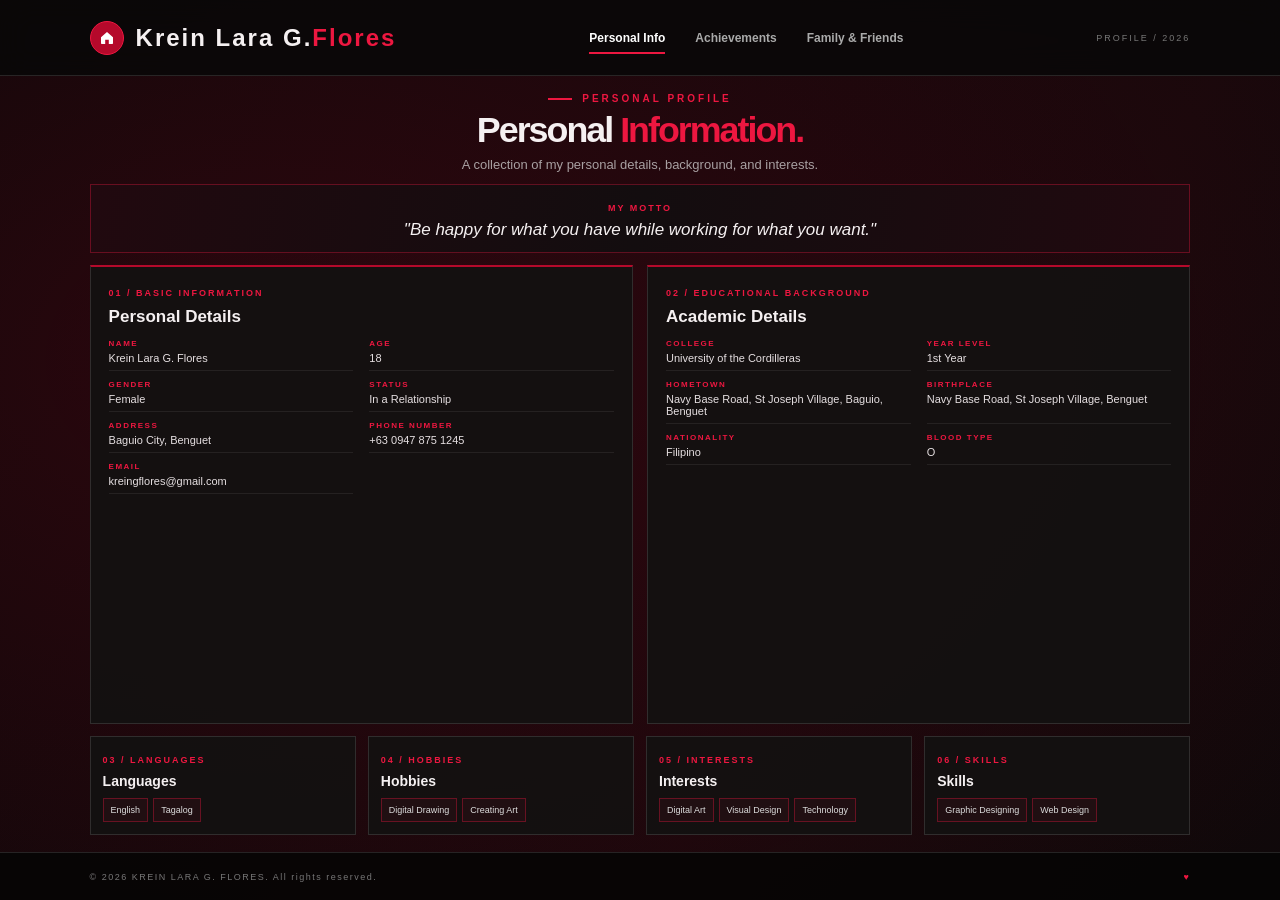
==== personal.html @ 71e2ba6a "Add files via upload" ====
<!DOCTYPE html>
<html lang="en">

<head>
    <meta charset="UTF-8">
    <meta name="viewport" content="width=device-width, initial-scale=1.0">

    <title>FLORES.IFF | Personal Information</title>

    <link rel="stylesheet" href="style.css">

    <style>
        /* =====================================
           HEADER: HOME ICON + NAME
        ===================================== */

        .brand-group {
            display: flex;
            align-items: center;
            gap: 12px;
            flex-shrink: 0;
        }

        .home-icon {
            width: 34px;
            height: 34px;
            min-width: 34px;
            display: flex;
            align-items: center;
            justify-content: center;
            background: #b5092b;
            border: 1px solid #ed1740;
            border-radius: 50%;
            text-decoration: none;
            transition: 0.3s ease;
        }

        .home-icon svg {
            width: 16px;
            height: 16px;
            fill: #ffffff;
        }

        .home-icon:hover {
            background: #ed1740;
            transform: translateY(-3px);
            box-shadow: 0 5px 15px rgba(237, 23, 64, 0.35);
        }

        @media (max-width: 700px) {
            .brand-group {
                gap: 9px;
            }

            .home-icon {
                width: 31px;
                height: 31px;
                min-width: 31px;
            }
        }
    </style>
</head>

<body>

    <!-- BACKGROUND -->

    <div class="background-glow"></div>


    <!-- =====================================
         NAVIGATION
    ===================================== -->

    <header class="navbar">

        <div class="brand-group">

            <!-- CIRCULAR HOME BUTTON -->

            <a
                href="index.html"
                class="home-icon"
                aria-label="Home"
                title="Home"
            >
                <svg viewBox="0 0 24 24" aria-hidden="true">
                    <path d="M3 10.8L12 3l9 7.8v9.1a1.1 1.1 0 0 1-1.1 1.1h-5.2v-6.2H9.3V21H4.1A1.1 1.1 0 0 1 3 19.9z"/>
                </svg>
            </a>


            <!-- NAME -->

            <a href="index.html" class="logo">
                Krein Lara G.<span>Flores</span>
            </a>

        </div>


        <!-- NAVIGATION LINKS -->

        <nav>
            <a href="personal.html" class="active">Personal Info</a>
            <a href="achievements.html">Achievements</a>
            <a href="family.html">Family & Friends</a>
        </nav>


        <span class="nav-mark">
            PROFILE / 2026
        </span>

    </header>


    <!-- =====================================
         PERSONAL INFORMATION PAGE
    ===================================== -->

    <main class="page-content personal-layout">


        <!-- PAGE HEADING -->

        <section class="page-heading">

            <p class="eyebrow">
                <span></span> PERSONAL PROFILE
            </p>

            <h1>
                Personal <span>Information.</span>
            </h1>

            <p class="heading-note">
                A collection of my personal details, background, and interests.
            </p>

        </section>


        <!-- =====================================
             MOTTO
        ===================================== -->

        <section class="motto-panel">

            <span class="section-kicker">MY MOTTO</span>

            <h2>
                "Be happy for what you have while working for what you want."
            </h2>

        </section>


        <!-- =====================================
             PERSONAL DETAILS
        ===================================== -->

        <section class="personal-information-grid">


            <!-- BASIC INFORMATION -->

            <article class="personal-info-panel">

                <span class="section-kicker">
                    01 / BASIC INFORMATION
                </span>

                <h2>Personal Details</h2>

                <div class="information-list">

                    <div class="information-item">
                        <span>NAME</span>
                        <strong>Krein Lara G. Flores</strong>
                    </div>

                    <div class="information-item">
                        <span>AGE</span>
                        <strong>18</strong>
                    </div>

                    <div class="information-item">
                        <span>GENDER</span>
                        <strong>Female</strong>
                    </div>

                    <div class="information-item">
                        <span>STATUS</span>
                        <strong>In a Relationship</strong>
                    </div>

                    <div class="information-item">
                        <span>ADDRESS</span>
                        <strong>Baguio City, Benguet</strong>
                    </div>

                    <div class="information-item">
                        <span>PHONE NUMBER</span>
                        <strong>+63 0947 875 1245</strong>
                    </div>

                    <div class="information-item">
                        <span>EMAIL</span>
                        <strong>kreingflores@gmail.com</strong>
                    </div>

                </div>

            </article>


            <!-- EDUCATIONAL BACKGROUND -->

            <article class="personal-info-panel">

                <span class="section-kicker">
                    02 / EDUCATIONAL BACKGROUND
                </span>

                <h2>Academic Details</h2>

                <div class="information-list">

                    <div class="information-item">
                        <span>COLLEGE</span>
                        <strong>University of the Cordilleras</strong>
                    </div>

                    <div class="information-item">
                        <span>YEAR LEVEL</span>
                        <strong>1st Year</strong>
                    </div>

                    <div class="information-item">
                        <span>HOMETOWN</span>
                        <strong>Navy Base Road, St Joseph Village, Baguio, Benguet</strong>
                    </div>

                    <div class="information-item">
                        <span>BIRTHPLACE</span>
                        <strong>Navy Base Road, St Joseph Village, Benguet</strong>
                    </div>

                    <div class="information-item">
                        <span>NATIONALITY</span>
                        <strong>Filipino</strong>
                    </div>

                    <div class="information-item">
                        <span>BLOOD TYPE</span>
                        <strong>O</strong>
                    </div>

                </div>

            </article>

        </section>


        <!-- =====================================
             INTERESTS AND SKILLS
        ===================================== -->

        <section class="personal-extra-grid">


            <!-- LANGUAGES -->

            <article class="personal-extra-panel">

                <span class="section-kicker">
                    03 / LANGUAGES
                </span>

                <h2>Languages</h2>

                <div class="tag-list">
                    <span>English</span>
                    <span>Tagalog</span>
                </div>

            </article>


            <!-- HOBBIES -->

            <article class="personal-extra-panel">

                <span class="section-kicker">
                    04 / HOBBIES
                </span>

                <h2>Hobbies</h2>

                <div class="tag-list">
                    <span>Digital Drawing</span>
                    <span>Creating Art</span>
                </div>

            </article>


            <!-- INTERESTS -->

            <article class="personal-extra-panel">

                <span class="section-kicker">
                    05 / INTERESTS
                </span>

                <h2>Interests</h2>

                <div class="tag-list">
                    <span>Digital Art</span>
                    <span>Visual Design</span>
                    <span>Technology</span>
                </div>

            </article>


            <!-- SKILLS -->

            <article class="personal-extra-panel">

                <span class="section-kicker">
                    06 / SKILLS
                </span>

                <h2>Skills</h2>

                <div class="tag-list">
                    <span>Graphic Designing</span>
                    <span>Web Design</span>
                   
                </div>

            </article>

        </section>

    </main>


    <!-- =====================================
         FOOTER
    ===================================== -->

    <footer class="footer">

        <span>
            © 2026 KREIN LARA G. FLORES. All rights reserved.
        </span>

        <span>
            <b>♥</b>
        </span>

    </footer>


    <!-- JAVASCRIPT -->

    <script src="script.js"></script>

</body>
</html>
---- style.css ----
/* =====================================
   FLORES.IFF — COMPLETE STYLE
===================================== */

:root {
    --black: #080808;
    --panel: #141112;
    --panel-light: #201719;
    --red: #b5092b;
    --bright: #ed1740;
    --muted: #a8a0a2;
    --white: #f5f0f1;
    --line: rgba(255,255,255,.12);
}

* {
    margin: 0;
    padding: 0;
    box-sizing: border-box;
}

html {
    scroll-behavior: smooth;
}

body {
    width: 100%;
    height: 100vh;
    height: 100dvh;
    overflow: hidden;
    background: var(--black);
    color: var(--white);
    font-family: Arial, Helvetica, sans-serif;
    position: relative;
}

/* BACKGROUND */

.background-glow {
    position: fixed;
    inset: 0;
    z-index: -2;
    pointer-events: none;
    background:
        radial-gradient(ellipse at 12% 20%, rgba(145,0,30,.24), transparent 38%),
        radial-gradient(ellipse at 90% 85%, rgba(100,0,15,.24), transparent 42%),
        linear-gradient(125deg, #080808, #16080b, #090909, #20070d);
    background-size: 200% 200%;
    animation: backgroundMove 15s ease-in-out infinite alternate;
}

@keyframes backgroundMove {
    from { background-position: 0% 40%; }
    to { background-position: 100% 60%; }
}

/* NAVIGATION */

.navbar {
    height: 76px;
    width: 100%;
    padding: 0 7%;
    display: flex;
    align-items: center;
    justify-content: space-between;
    border-bottom: 1px solid var(--line);
    background: rgba(8,8,8,.82);
    backdrop-filter: blur(15px);
    position: relative;
    z-index: 10;
}

.logo {
    color: var(--white);
    font-size: 24px;
    font-weight: 900;
    letter-spacing: 2px;
    text-decoration: none;
}

.logo span {
    color: var(--bright);
}

.navbar nav {
    display: flex;
    align-items: center;
    gap: 30px;
}

.navbar nav a {
    text-decoration: none;
    color: #aaa;
    font-size: 12px;
    font-weight: 700;
    transition: .3s;
    position: relative;
}

.navbar nav a::after {
    content: "";
    position: absolute;
    height: 2px;
    width: 0;
    left: 0;
    bottom: -9px;
    background: var(--bright);
    transition: .3s;
}

.navbar nav a:hover,
.navbar nav a.active {
    color: white;
}

.navbar nav a:hover::after,
.navbar nav a.active::after {
    width: 100%;
}

.nav-mark {
    font-size: 9px;
    color: #777;
    letter-spacing: 2px;
}

/* SHARED PAGE LAYOUT */

.page-content {
    height: calc(100dvh - 124px);
    width: 100%;
    padding: 28px 7%;
    position: relative;
    animation: pageEnter .7s ease both;
}

@keyframes pageEnter {
    from {
        opacity: 0;
        transform: translateX(28px);
    }
    to {
        opacity: 1;
        transform: translateX(0);
    }
}

.page-exit .page-content {
    animation: pageExit .35s ease forwards;
}

@keyframes pageExit {
    to {
        opacity: 0;
        transform: translateX(-28px);
    }
}

.eyebrow {
    color: var(--bright);
    font-size: 10px;
    letter-spacing: 3px;
    font-weight: 800;
    display: flex;
    align-items: center;
    gap: 10px;
}

.eyebrow span {
    width: 24px;
    height: 2px;
    background: var(--bright);
    display: inline-block;
}

.page-heading {
    text-align: center;
    margin-bottom: 25px;
}

.page-heading .eyebrow {
    justify-content: center;
}

.page-heading h1 {
    font-size: clamp(34px, 3.4vw, 55px);
    font-weight: 900;
    margin: 12px 0;
    letter-spacing: -2px;
}

.page-heading h1 span {
    color: var(--bright);
}

.heading-note {
    font-size: 13px;
    color: var(--muted);
}

/* HOME PAGE */

.home-layout {
    display: grid;
    grid-template-columns: 1.05fr .95fr;
    align-items: center;
    gap: 40px;
    padding-top: 20px;
    padding-bottom: 20px;
}

.home-copy {
    max-width: 650px;
    position: relative;
    z-index: 2;
}

.home-copy h1 {
    font-size: clamp(48px, 5.2vw, 84px);
    line-height: 1.02;
    letter-spacing: -4px;
    margin: 25px 0 18px;
    font-weight: 900;
}

.home-copy h1 span {
    color: var(--bright);
}

.home-copy h2 {
    font-size: clamp(16px, 1.5vw, 22px);
    color: #d8d0d2;
    font-weight: 500;
    margin-bottom: 22px;
}

.red-dot {
    color: var(--bright);
}

.home-description {
    max-width: 530px;
    color: var(--muted);
    font-size: 14px;
    line-height: 1.9;
}

.home-actions {
    display: flex;
    align-items: center;
    gap: 28px;
    margin-top: 32px;
}

.button {
    padding: 15px 20px;
    font-size: 10px;
    letter-spacing: 1px;
    font-weight: 800;
    text-decoration: none;
    transition: .3s;
}

.button-red {
    color: white;
    background: var(--red);
    border: 1px solid var(--red);
}

.button-red span {
    margin-left: 15px;
}

.button-red:hover {
    background: var(--bright);
    transform: translateY(-4px);
    box-shadow: 0 10px 25px rgba(237,23,64,.2);
}

.text-link {
    color: #ddd;
    text-decoration: none;
    font-size: 10px;
    font-weight: 800;
    letter-spacing: 1px;
    transition: .3s;
}

.text-link span {
    color: var(--bright);
    margin-left: 8px;
}

.text-link:hover {
    color: var(--bright);
}

.home-bottom-note {
    display: flex;
    gap: 25px;
    margin-top: 65px;
    color: #777;
    font-size: 9px;
    letter-spacing: 2px;
}

.home-bottom-note span:first-child {
    color: var(--bright);
}

.home-visual {
    height: 100%;
    min-height: 0;
    position: relative;
    display: flex;
    justify-content: center;
    align-items: center;
}

.portrait-wrap {
    width: min(80%, 450px);
    aspect-ratio: 2 / 3;
    max-height: 100vh; 
    min-height: 350px;
    position: relative;
    z-index: 2;
    animation: portraitFloat 5s ease-in-out infinite;
}

.portrait-wrap img {
    width: 100%;
    height: 100%;
    object-fit: contain; 
    display: block;
}


.portrait-backdrop {
    position: absolute;
    inset: 18px -18px -18px 18px;
    border: 1px solid var(--bright);
    background: rgba(181,9,43,.12);
}

.home-portrait {
    width: 100%;
    height: 100%;
    object-fit: cover;
    display: block;
    position: relative;
    border: 1px solid rgba(255,255,255,.15);
}

.portrait-index {
    position: absolute;
    bottom: 13px;
    left: 13px;
    background: rgba(0,0,0,.75);
    padding: 8px 12px;
    font-size: 9px;
    letter-spacing: 2px;
}

.portrait-label {
    position: absolute;
    color: #999;
    font-size: 9px;
    letter-spacing: 3px;
    z-index: 3;
}

.label-top {
    top: 10%;
    left: 5%;
}

.label-bottom {
    bottom: 8%;
    right: 0;
}

.orbit {
    position: absolute;
    border: 1px solid rgba(237,23,64,.15);
    border-radius: 50%;
    pointer-events: none;
}

.orbit-one {
    width: 440px;
    height: 440px;
}

.orbit-two {
    width: 520px;
    height: 520px;
}

.side-decoration {
    position: absolute;
    right: 2%;
    top: 40%;
    writing-mode: vertical-rl;
    color: rgba(255,255,255,.2);
    font-size: 8px;
    letter-spacing: 4px;
}

@keyframes portraitFloat {
    0%,100% { transform: translateY(0); }
    50% { transform: translateY(-10px); }
}

/* PERSONAL INFORMATION */

.personal-layout {
    display: flex;
    flex-direction: column;
    justify-content: center;
}

.profile-dashboard {
    display: grid;
    grid-template-columns: .75fr 1.5fr;
    gap: 20px;
    width: 100%;
    max-width: 1250px;
    margin: 0 auto;
    min-height: 0;
    flex: 1;
}

.profile-panel {
    background: linear-gradient(150deg, #211114, #111);
    border: 1px solid var(--line);
    border-bottom: 3px solid var(--red);
    padding: 22px;
    display: flex;
    flex-direction: column;
    justify-content: center;
}

.profile-photo {
    width: 100%;
    height: 230px;
    overflow: hidden;
    margin-bottom: 18px;
    border: 1px solid rgba(237,23,64,.55);
}

.profile-photo img {
    width: 100%;
    height: 100%;
    object-fit: cover;
}

.profile-tag,
.panel-number,
.section-kicker {
    font-size: 9px;
    letter-spacing: 2px;
    color: var(--bright);
    font-weight: 800;
}

.profile-panel h2 {
    font-size: 28px;
    margin: 10px 0 5px;
}

.profile-course {
    color: var(--muted);
    font-size: 12px;
}

.profile-divider {
    height: 1px;
    width: 100%;
    background: var(--line);
    margin: 20px 0;
}

.profile-quote {
    color: #c7bfc1;
    font-size: 13px;
    line-height: 1.7;
    font-style: italic;
}

.profile-information {
    display: grid;
    grid-template-columns: 1fr 1fr;
    grid-template-rows: 1fr 1fr;
    gap: 14px;
}

.detail-panel {
    padding: 20px;
    background: rgba(20,17,18,.9);
    border: 1px solid var(--line);
    transition: .3s;
}

.detail-panel:hover {
    border-color: rgba(237,23,64,.6);
    background: #211316;
    transform: translateY(-3px);
}

.detail-panel h2 {
    font-size: 19px;
    margin: 12px 0;
}

.detail-panel p {
    color: var(--muted);
    font-size: 12px;
    line-height: 1.8;
}

.about-panel {
    grid-column: span 2;
}

.tag-list {
    display: flex;
    flex-wrap: wrap;
    gap: 8px;
}

.tag-list span {
    border: 1px solid rgba(237,23,64,.35);
    color: #ddd;
    padding: 8px 10px;
    font-size: 10px;
    background: rgba(181,9,43,.08);
}

.page-counter {
    position: absolute;
    right: 7%;
    bottom: 12px;
    color: var(--bright);
    font-size: 12px;
    letter-spacing: 2px;
}

.page-counter span {
    color: #777;
}

/* EDUCATION AND ACHIEVEMENTS */

.education-layout {
    display: flex;
    flex-direction: column;
    justify-content: center;
}

.education-main {
    display: grid;
    grid-template-columns: 1.15fr .85fr;
    gap: 35px;
    max-width: 1300px;
    width: 100%;
    margin: 5px auto 0;
    flex: 1;
    min-height: 0;
    align-items: center;
}

.timeline-area,
.recognition-area {
    min-width: 0;
}

.timeline-heading h2,
.recognition-area > h2 {
    font-size: 25px;
    margin: 12px 0 25px;
}

.timeline {
    border-left: 1px solid rgba(237,23,64,.6);
    margin-left: 8px;
    padding-left: 27px;
}

.timeline-entry {
    position: relative;
    padding-bottom: 35px;
}

.timeline-entry:last-child {
    padding-bottom: 0;
}

.timeline-marker {
    position: absolute;
    width: 13px;
    height: 13px;
    border-radius: 50%;
    background: var(--bright);
    left: -34px;
    top: 4px;
    box-shadow: 0 0 15px rgba(237,23,64,.5);
}

.timeline-content {
    background: rgba(20,17,18,.88);
    border: 1px solid var(--line);
    padding: 22px;
    transition: .3s;
}

.timeline-content:hover {
    border-color: var(--bright);
    transform: translateX(5px);
}

.timeline-date {
    color: var(--bright);
    font-size: 9px;
    font-weight: 800;
    letter-spacing: 2px;
}

.timeline-content h3 {
    font-size: 20px;
    margin: 10px 0 5px;
}

.timeline-level {
    color: #eee !important;
    font-size: 9px !important;
    letter-spacing: 2px;
    font-weight: 800;
    margin-bottom: 10px;
}

.timeline-content p {
    color: var(--muted);
    font-size: 12px;
    line-height: 1.7;
}

.recognition-area {
    background: linear-gradient(145deg, rgba(50,9,18,.55), rgba(15,15,15,.9));
    border: 1px solid var(--line);
    padding: 25px;
}

.recognition-area > h2 {
    margin-bottom: 18px;
}

.award-display {
    background: rgba(0,0,0,.25);
    border: 1px solid var(--line);
    padding: 12px;
}

.award-photo {
    height: 210px;
    position: relative;
    overflow: hidden;
}

.award-photo img {
    width: 100%;
    height: 100%;
    object-fit: cover;
    transition: .4s;
}

.award-display:hover .award-photo img {
    transform: scale(1.04);
}

.photo-corner {
    position: absolute;
    bottom: 10px;
    left: 10px;
    background: rgba(0,0,0,.8);
    padding: 7px 10px;
    font-size: 9px;
    letter-spacing: 1px;
}

.award-info {
    padding: 17px 5px 7px;
}

.award-type {
    color: var(--bright);
    font-size: 9px;
    letter-spacing: 2px;
    font-weight: 800;
}

.award-info h3 {
    font-size: 24px;
    margin: 8px 0;
}

.award-info p {
    color: var(--muted);
    font-size: 12px;
    line-height: 1.7;
}

/* FAMILY GALLERY */

.family-layout {
    display: flex;
    flex-direction: column;
    justify-content: center;
}

.family-intro {
    display: flex;
    justify-content: space-between;
    align-items: end;
    gap: 30px;
    margin-bottom: 28px;
}

.family-intro h1 {
    font-size: clamp(38px, 4vw, 60px);
    line-height: 1.02;
    letter-spacing: -2px;
    margin-top: 13px;
}

.family-intro h1 span {
    color: var(--bright);
}

.family-intro-note {
    color: var(--muted);
    font-size: 12px;
    line-height: 1.8;
    max-width: 330px;
    padding-bottom: 5px;
}

.family-gallery {
    display: grid;
    grid-template-columns: repeat(4, minmax(0,1fr));
    gap: 17px;
}

.gallery-card {
    min-width: 0;
    background: rgba(20,17,18,.9);
    border: 1px solid var(--line);
    padding: 10px;
    transition: .3s;
}

.gallery-card:hover {
    border-color: var(--bright);
    transform: translateY(-6px);
    background: #211316;
}

.gallery-image {
    height: clamp(160px, 23vh, 220px);
    position: relative;
    overflow: hidden;
    background: #1b1718;
}

.gallery-image img {
    display: block;
    width: 100%;
    height: 100%;
    object-fit: cover;
    transition: transform .5s;
}

.gallery-card:hover .gallery-image img {
    transform: scale(1.06);
}

.gallery-number {
    position: absolute;
    top: 10px;
    left: 10px;
    background: rgba(0,0,0,.8);
    color: white;
    font-size: 10px;
    padding: 7px 9px;
    letter-spacing: 1px;
}

.gallery-caption {
    display: flex;
    justify-content: space-between;
    align-items: center;
    padding: 16px 5px 8px;
}

.gallery-category {
    color: var(--bright);
    font-size: 8px;
    font-weight: 800;
    letter-spacing: 2px;
}

.gallery-caption h2 {
    font-size: 19px;
    margin-top: 5px;
}

.gallery-arrow {
    font-size: 18px;
    color: var(--bright);
    transition: .3s;
}

.gallery-card:hover .gallery-arrow {
    transform: translate(3px,-3px);
}

.gallery-description {
    color: var(--muted);
    font-size: 11px;
    line-height: 1.6;
    padding: 0 5px 10px;
}

.family-bottom-note {
    display: flex;
    justify-content: space-between;
    margin-top: 23px;
    color: #777;
    font-size: 9px;
    letter-spacing: 2px;
}

.family-bottom-note span:last-child {
    color: var(--bright);
}

/* FOOTER */

.footer {
    height: 48px;
    width: 100%;
    display: flex;
    justify-content: space-between;
    align-items: center;
    padding: 0 7%;
    border-top: 1px solid var(--line);
    background: rgba(5,5,5,.85);
    color: #777;
    font-size: 9px;
    letter-spacing: 1.5px;
}

.footer b {
    color: var(--bright);
    margin-left: 6px;
}

/* INTRO SCREEN */

.intro-screen {
    position: fixed;
    inset: 0;
    z-index: 1000;
    display: flex;
    justify-content: center;
    align-items: center;
    background:
        radial-gradient(circle at center, rgba(150,0,30,.35), transparent 45%),
        linear-gradient(135deg, #080808, #26060e, #080808);
    transition: opacity .8s, visibility .8s;
}

.intro-screen.hide {
    opacity: 0;
    visibility: hidden;
    pointer-events: none;
}

.intro-content {
    text-align: center;
    animation: introAppear .9s ease both;
}

.intro-bunny {
    width: 100px;
    height: 100px;
    object-fit: contain;
    animation: bunnyFloat 2s ease-in-out infinite;
}

.intro-brand {
    color: var(--bright);
    font-size: 12px;
    font-weight: 900;
    letter-spacing: 5px;
    margin-top: 15px;
}

.intro-content h1 {
    font-size: clamp(20px, 3vw, 34px);
    letter-spacing: 5px;
    margin-top: 12px;
}

.intro-line {
    display: block;
    width: 55px;
    height: 2px;
    background: var(--bright);
    margin: 23px auto 0;
    animation: lineExpand 1s ease-in-out infinite alternate;
}

@keyframes introAppear {
    from { opacity: 0; transform: scale(.8); }
    to { opacity: 1; transform: scale(1); }
}

@keyframes bunnyFloat {
    0%,100% { transform: translateY(0); }
    50% { transform: translateY(-10px); }
}

@keyframes lineExpand {
    from { width: 35px; }
    to { width: 100px; }
}

/* SMALL DESKTOP HEIGHTS */

@media (min-width: 761px) and (max-height: 780px) {
    .navbar {
        height: 65px;
    }

    .footer {
        height: 42px;
    }

    .page-content {
        height: calc(100dvh - 107px);
        padding-top: 15px;
        padding-bottom: 15px;
    }

    .home-copy h1 {
        font-size: clamp(42px, 4.5vw, 65px);
    }

    .portrait-wrap {
        height: 65%;
        min-height: 270px;
    }

    .profile-photo {
        height: 180px;
    }

    .detail-panel {
        padding: 14px;
    }

    .timeline-entry {
        padding-bottom: 17px;
    }

    .timeline-content {
        padding: 15px;
    }

    .award-photo {
        height: 160px;
    }

    .gallery-image {
        height: 19vh;
    }
}

/* TABLET */

@media (max-width: 1050px) and (min-width: 761px) {
    .navbar {
        padding: 0 4%;
    }

    .nav-mark {
        display: none;
    }

    .navbar nav {
        gap: 17px;
    }

    .page-content {
        padding-left: 4%;
        padding-right: 4%;
    }

    .home-layout {
        gap: 15px;
    }

    .home-copy h1 {
        font-size: 55px;
    }

    .orbit-two {
        width: 400px;
        height: 400px;
    }

    .profile-dashboard {
        grid-template-columns: .8fr 1.2fr;
    }

    .family-gallery {
        gap: 10px;
    }

    .gallery-image {
        height: 170px;
    }
}

/* MOBILE AND SMALL SCREENS */

@media (max-width: 760px) {
    body {
        height: auto;
        min-height: 100dvh;
        overflow-x: hidden;
        overflow-y: auto;
    }

    .navbar {
        height: auto;
        min-height: 75px;
        padding: 17px 5%;
        flex-wrap: wrap;
        gap: 17px;
    }

    .navbar nav {
        width: 100%;
        flex-wrap: wrap;
        justify-content: center;
        gap: 15px;
    }

    .navbar nav a {
        font-size: 10px;
    }

    .nav-mark {
        display: none;
    }

    .page-content {
        height: auto;
        min-height: calc(100dvh - 123px);
        padding: 35px 6%;
    }

    .home-layout {
        display: flex;
        flex-direction: column;
        text-align: center;
        gap: 45px;
    }

    .home-copy .eyebrow {
        justify-content: center;
    }

    .home-copy h1 {
        font-size: 48px;
    }

    .home-copy h2 {
        font-size: 17px;
    }

    .home-description {
        font-size: 13px;
    }

    .home-actions {
        justify-content: center;
        flex-wrap: wrap;
    }

    .home-bottom-note,
    .side-decoration,
    .orbit,
    .portrait-label {
        display: none;
    }

    .home-visual {
        width: 100%;
        min-height: 390px;
    }

    .portrait-wrap {
        width: min(75%, 330px);
        height: 370px;
    }

    .personal-layout,
    .education-layout,
    .family-layout {
        display: flex;
        flex-direction: column;
    }

    .profile-dashboard {
        grid-template-columns: 1fr;
    }

    .profile-panel {
        max-width: 420px;
        width: 100%;
        margin: 0 auto;
    }

    .profile-photo {
        height: 280px;
    }

    .profile-information {
        grid-template-columns: 1fr;
        grid-template-rows: auto;
    }

    .about-panel {
        grid-column: auto;
    }

    .education-main {
        grid-template-columns: 1fr;
        gap: 25px;
    }

    .family-intro {
        flex-direction: column;
        align-items: flex-start;
    }

    .family-intro-note {
        max-width: 500px;
    }

    .family-gallery {
        grid-template-columns: repeat(2, minmax(0,1fr));
    }

    .gallery-image {
        height: 190px;
    }

    .page-counter {
        display: none;
    }

    .footer {
        padding: 0 5%;
        gap: 12px;
        font-size: 8px;
    }
}

/* VERY SMALL SCREENS */

@media (max-width: 480px) {
    .logo {
        font-size: 21px;
    }

    .navbar nav {
        gap: 11px;
    }

    .navbar nav a {
        font-size: 9px;
    }

    .home-copy h1 {
        font-size: 39px;
        letter-spacing: -2px;
    }

    .home-actions {
        flex-direction: column;
    }

    .family-gallery {
        grid-template-columns: 1fr;
    }

    .gallery-image {
        height: 230px;
    }

    .page-heading h1 {
        font-size: 34px;
    }

    .family-intro h1 {
        font-size: 42px;
    }

    .footer {
        flex-direction: column;
        justify-content: center;
        height: 60px;
    }
}

/* ACCESSIBILITY */

@media (prefers-reduced-motion: reduce) {
    *,
    *::before,
    *::after {
        animation-duration: .01ms !important;
        animation-iteration-count: 1 !important;
        transition-duration: .01ms !important;
    }
}


/* =====================================
   UPDATED PERSONAL INFORMATION
===================================== */

.personal-layout {
    display: grid;
    grid-template-rows: auto auto 1fr auto;
    gap: 12px;
    padding-top: 17px;
    padding-bottom: 17px;
    overflow: hidden;
}

.personal-layout .page-heading {
    margin-bottom: 0;
}

.personal-layout .page-heading h1 {
    font-size: clamp(30px, 2.8vw, 43px);
    margin: 6px 0;
}

.motto-panel {
    text-align: center;
    padding: 12px 20px;
    background: linear-gradient(100deg, #21090f, #130d0f, #21090f);
    border: 1px solid rgba(237,23,64,.35);
}

.motto-panel h2 {
    font-size: 17px;
    font-weight: 500;
    font-style: italic;
    margin-top: 5px;
}

.personal-information-grid {
    display: grid;
    grid-template-columns: 1fr 1fr;
    gap: 14px;
    min-height: 0;
}

.personal-info-panel {
    min-width: 0;
    background: rgba(20,17,18,.94);
    border: 1px solid var(--line);
    border-top: 2px solid var(--red);
    padding: 15px 18px;
}

.personal-info-panel h2 {
    font-size: 17px;
    margin: 7px 0 12px;
}

.information-list {
    display: grid;
    grid-template-columns: 1fr 1fr;
    column-gap: 16px;
    row-gap: 9px;
}

.information-item {
    display: flex;
    flex-direction: column;
    gap: 4px;
    min-width: 0;
    border-bottom: 1px solid rgba(255,255,255,.07);
    padding-bottom: 6px;
}

.information-item span {
    color: var(--bright);
    font-size: 8px;
    letter-spacing: 1.5px;
    font-weight: 800;
}

.information-item strong {
    color: #e6dfe1;
    font-size: 11px;
    font-weight: 500;
    overflow-wrap: anywhere;
}

.personal-extra-grid {
    display: grid;
    grid-template-columns: repeat(4, 1fr);
    gap: 12px;
}

.personal-extra-panel {
    background: rgba(20,17,18,.94);
    border: 1px solid var(--line);
    padding: 12px;
    min-width: 0;
}

.personal-extra-panel h2 {
    font-size: 14px;
    margin: 6px 0 9px;
}

.personal-extra-panel .tag-list {
    gap: 5px;
}

.personal-extra-panel .tag-list span {
    font-size: 9px;
    padding: 6px 7px;
}

.personal-layout .page-counter {
    display: none;
}

/* =====================================
   UPDATED EDUCATION & ACHIEVEMENTS
===================================== */

.achievement-page {
    display: flex;
    flex-direction: column;
    justify-content: flex-start;
    gap: 12px;
    padding-top: 17px;
    padding-bottom: 17px;
    overflow: hidden;
}

.achievement-page .page-heading {
    margin-bottom: 0;
}

.achievement-page .page-heading h1 {
    font-size: clamp(30px, 2.8vw, 43px);
    margin: 6px 0;
}

.school-section {
    width: 100%;
    background: rgba(20,17,18,.88);
    border: 1px solid var(--line);
    padding: 12px 16px;
}

.school-section-heading {
    display: flex;
    justify-content: space-between;
    align-items: center;
    gap: 15px;
    margin-bottom: 10px;
}

.school-section-heading h2 {
    font-size: 18px;
    margin-top: 5px;
}

.image-count {
    color: var(--bright);
    font-size: 9px;
    font-weight: 800;
    letter-spacing: 2px;
}

.school-image-grid {
    display: grid;
    gap: 14px;
}

.junior-grid {
    grid-template-columns: repeat(2, minmax(0, 1fr));
}

.senior-grid {
    grid-template-columns: minmax(0, 1fr);
}

.school-image-card {
    min-width: 0;
    display: grid;
    grid-template-columns: 155px 1fr;
    align-items: center;
    gap: 13px;
    background: rgba(0,0,0,.25);
    border: 1px solid rgba(255,255,255,.08);
    padding: 8px;
    transition: .3s;
}

.school-image-card:hover {
    border-color: var(--bright);
    transform: translateY(-3px);
}

.school-photo {
    height: 105px;
    position: relative;
    overflow: hidden;
    background: #211719;
}

.school-photo img {
    width: 100%;
    height: 100%;
    object-fit: cover;
    display: block;
    transition: .4s;
}

.school-image-card:hover .school-photo img {
    transform: scale(1.05);
}

.photo-number {
    position: absolute;
    bottom: 6px;
    left: 6px;
    background: rgba(0,0,0,.8);
    padding: 5px 8px;
    font-size: 9px;
    color: white;
}

.school-image-card figcaption span {
    color: var(--bright);
    font-size: 8px;
    letter-spacing: 1.5px;
    font-weight: 800;
}

.school-image-card figcaption h3 {
    font-size: 13px;
    margin-top: 7px;
    color: #eee;
    overflow-wrap: anywhere;
}

.recognition-section {
    width: 100%;
    background: rgba(20,17,18,.88);
    border: 1px solid var(--line);
    padding: 12px 16px;
}

.recognition-section .school-section-heading {
    margin-bottom: 8px;
}

.recognition-card {
    display: grid;
    grid-template-columns: 150px 1fr;
    gap: 15px;
    align-items: center;
    background: rgba(0,0,0,.25);
    padding: 8px;
}

.recognition-image {
    height: 95px;
    overflow: hidden;
}

.recognition-image img {
    width: 100%;
    height: 100%;
    object-fit: cover;
}

.recognition-text h3 {
    font-size: 18px;
    margin: 5px 0;
}

.recognition-text p {
    color: var(--muted);
    font-size: 11px;
    line-height: 1.5;
}

/* =====================================
   FAMILY & FRIENDS — FOUR COLUMN GRID
===================================== */

.family-layout {
    display: flex;
    flex-direction: column;
    justify-content: center;
}

.family-gallery {
    display: grid;
    grid-template-columns: repeat(4, minmax(0, 1fr));
    gap: 18px;
    width: 100%;
}

.gallery-card {
    min-width: 0;
    display: flex;
    flex-direction: column;
    background: rgba(20,17,18,.94);
    border: 1px solid var(--line);
    padding: 10px;
    transition: .3s;
}

.gallery-image {
    width: 100%;
    height: clamp(150px, 24vh, 220px);
    overflow: hidden;
    position: relative;
}

.gallery-image img {
    width: 100%;
    height: 100%;
    object-fit: cover;
}

.gallery-caption {
    display: block;
    padding: 13px 5px 5px;
}

.gallery-caption h2 {
    font-size: 18px;
    margin: 5px 0;
}

.gallery-caption p {
    color: var(--muted);
    font-size: 11px;
    line-height: 1.5;
}

.family-bottom-note {
    margin-top: 18px;
}

/* =====================================
   RESPONSIVE ADJUSTMENTS
===================================== */

@media (min-width: 761px) and (max-height: 780px) {
    .personal-layout,
    .achievement-page {
        padding-top: 10px;
        padding-bottom: 10px;
        gap: 8px;
    }

    .personal-info-panel {
        padding: 10px 14px;
    }

    .information-list {
        row-gap: 6px;
    }

    .personal-extra-panel {
        padding: 8px;
    }

    .school-section,
    .recognition-section {
        padding: 8px 12px;
    }

    .school-photo {
        height: 85px;
    }

    .recognition-image {
        height: 75px;
    }

    .gallery-image {
        height: 18vh;
    }
}

@media (max-width: 760px) {
    .personal-layout,
    .achievement-page {
        display: flex;
        height: auto;
        min-height: 0;
        overflow: visible;
        gap: 14px;
    }

    .personal-information-grid {
        grid-template-columns: 1fr;
    }

    .personal-extra-grid {
        grid-template-columns: repeat(2, 1fr);
    }

    .information-list {
        grid-template-columns: 1fr 1fr;
    }

    .junior-grid {
        grid-template-columns: 1fr;
    }

    .school-image-card {
        grid-template-columns: 125px 1fr;
    }

    .recognition-card {
        grid-template-columns: 120px 1fr;
    }

    .family-gallery {
        grid-template-columns: repeat(2, minmax(0, 1fr));
    }

    .gallery-image {
        height: 190px;
    }
}

@media (max-width: 480px) {
    .personal-extra-grid {
        grid-template-columns: 1fr;
    }

    .information-list {
        grid-template-columns: 1fr;
    }

    .school-image-card {
        grid-template-columns: 1fr;
    }

    .school-photo {
        height: 190px;
    }

    .recognition-card {
        grid-template-columns: 1fr;
    }

    .recognition-image {
        height: 180px;
    }

    .family-gallery {
        grid-template-columns: 1fr;
    }

    .gallery-image {
        height: 230px;
    }
}

/* Two-Column Milestone Layout */
.milestones-two-col {
    display: grid;
    grid-template-columns: repeat(2, minmax(0, 1fr));
    gap: 28px;
    margin-top: 32px;
}

.milestone-column,
.milestone-column-stack {
    display: flex;
    flex-direction: column;
    gap: 18px;
}

.column-label {
    font-size: 0.78rem;
    font-weight: 700;
    letter-spacing: 0.14em;
    color: #e63946; /* Crimson accent */
    text-transform: uppercase;
    margin-bottom: -4px;
}

/* Horizontal Card Matching Reference */
.milestone-card {
    display: flex;
    align-items: center;
    gap: 20px;
    padding: 18px;
    background: rgba(255, 255, 255, 0.025);
    border: 1px solid rgba(255, 255, 255, 0.08);
    border-radius: 14px;
    cursor: pointer;
    transition: transform 0.25s ease, border-color 0.25s ease, background 0.25s ease;
}

.milestone-card:hover {
    transform: translateY(-3px);
    border-color: rgba(230, 57, 70, 0.55);
    background: rgba(230, 57, 70, 0.06);
}

/* Fixed Thumbnail Container */
.milestone-thumb {
    width: 135px;
    height: 95px;
    flex-shrink: 0;
    border-radius: 8px;
    overflow: hidden;
    background: #141012;
    border: 1px solid rgba(255, 255, 255, 0.1);
}

.milestone-thumb img {
    width: 100%;
    height: 100%;
    object-fit: cover;
    display: block;
}

/* Text Details */
.milestone-info h3 {
    font-size: 1.05rem;
    font-weight: 700;
    color: #ffffff;
    margin: 0 0 6px;
}

.milestone-info p {
    font-size: 0.88rem;
    color: #a8a2a6;
    margin: 0;
    line-height: 1.45;
}

.interact-hint {
    text-align: center;
    font-size: 0.8rem;
    color: #7d757a;
    margin-top: 32px;
}

/* Enlarge Proof Modal */
.proof-modal {
    position: fixed;
    inset: 0;
    background: rgba(0, 0, 0, 0.85);
    backdrop-filter: blur(6px);
    display: none;
    align-items: center;
    justify-content: center;
    padding: 24px;
    z-index: 999;
}

.proof-modal.open {
    display: flex;
}

.proof-modal img {
    max-width: min(90vw, 850px);
    max-height: 85vh;
    border-radius: 12px;
    border: 1px solid rgba(255, 255, 255, 0.15);
    box-shadow: 0 20px 50px rgba(0, 0, 0, 0.7);
}

.proof-close {
    position: absolute;
    top: 20px;
    right: 28px;
    background: none;
    border: none;
    color: #fff;
    font-size: 2.2rem;
    cursor: pointer;
}

/* Responsive Stack on Mobile */
@media (max-width: 820px) {
    .milestones-two-col {
        grid-template-columns: 1fr;
    }
    .milestone-thumb {
        width: 110px;
        height: 80px;
    }
}

/* =========================================
   HOME HERO: COMPACT TEXT + LARGE PORTRAIT
   ========================================= */

/* 1. Balance columns: slightly tighter text column, wider visual column */
.home-layout {
    display: grid;
    grid-template-columns: 0.88fr 1.12fr;
    align-items: center;
    gap: 36px;
}

/* 2. Make the left text slightly smaller & sharper */
.home-copy .eyebrow {
    font-size: 0.72rem;
    letter-spacing: 0.18em;
    margin-bottom: 14px;
}

.home-copy h1 {
    font-size: clamp(2.35rem, 3.8vw, 3.35rem);
    line-height: 1.06;
    margin-bottom: 12px;
}

.home-copy h2 {
    font-size: clamp(1rem, 1.35vw, 1.2rem);
    font-weight: 500;
    margin-bottom: 14px;
}

.home-description {
    font-size: 0.9rem;
    line-height: 1.65;
    max-width: 410px;
    margin-bottom: 24px;
}

.home-actions .button {
    padding: 12px 22px;
    font-size: 0.78rem;
}

.home-actions .text-link {
    font-size: 0.78rem;
}

/* 3. Enlarge the right visual & portrait container */
.home-visual {
    display: flex;
    justify-content: center;
    align-items: center;
    position: relative;
}

.portrait-wrap {
    width: min(95%, 520px);
    aspect-ratio: 2 / 3;
    height: auto;
    max-height: 76vh;
    min-height: 460px;
    position: relative;
    z-index: 2;
    animation: portraitFloat 5s ease-in-out infinite;
}

/* 4. Style the portrait image & soften the white box edge */
.home-portrait {
    width: 100%;
    height: 100%;
    object-fit: cover;
    object-position: top center;
    display: block;
    position: relative;
    z-index: 2;
    border-radius: 10px;
    border: 1px solid rgba(230, 57, 70, 0.35);
    box-shadow: 0 24px 60px rgba(0, 0, 0, 0.75);
}

/* Keep the KL — 01 tag above the image */
.portrait-index {
    z-index: 3;
}

/* 5. Responsive adjustments for smaller screens */
@media (max-width: 960px) {
    .home-layout {
        grid-template-columns: 1fr;
        gap: 48px;
        text-align: center;
    }

    .home-description {
        margin-inline: auto;
    }

    .home-actions,
    .home-bottom-note {
        justify-content: center;
    }

    .portrait-wrap {
        width: min(88%, 400px);
        min-height: 380px;
    }
}

/* =========================================
   FAMILY & FRIENDS: 4-COLUMN PORTRAIT GRID
   ========================================= */

.family-header {
    display: flex;
    justify-content: space-between;
    align-items: flex-end;
    gap: 24px;
    margin-bottom: 32px;
}

.family-header h1 {
    font-size: clamp(2.1rem, 3.6vw, 3.1rem);
    margin: 6px 0 0;
}

.family-header-note {
    max-width: 340px;
    font-size: 0.85rem;
    line-height: 1.55;
    color: #a8a2a6;
    margin: 0;
}

/* 4-Column Grid */
.people-portrait-grid {
    display: grid;
    grid-template-columns: repeat(4, minmax(0, 1fr));
    gap: 22px;
}

.person-item {
    margin: 0;
    display: flex;
    flex-direction: column;
    transition: transform 0.3s ease;
}

.person-item:hover {
    transform: translateY(-6px);
}

/* Tall Portrait Frame (Matches Reference) */
.person-frame {
    position: relative;
    width: 100%;
    aspect-ratio: 3 / 4.2;
    border-radius: 14px;
    overflow: hidden;
    background: #161113;
    border: 1px solid rgba(255, 255, 255, 0.1);
    box-shadow: 0 14px 35px rgba(0, 0, 0, 0.55);
    transition: border-color 0.3s ease, box-shadow 0.3s ease;
}

.person-item:hover .person-frame {
    border-color: #e63946;
    box-shadow: 0 18px 42px rgba(230, 57, 70, 0.22);
}

.person-frame img {
    width: 100%;
    height: 100%;
    object-fit: cover;
    display: block;
    transition: transform 0.45s ease;
}

.person-item:hover .person-frame img {
    transform: scale(1.04);
}

/* Subtle Number Badge */
.person-num {
    position: absolute;
    top: 12px;
    left: 12px;
    font-size: 0.72rem;
    font-weight: 700;
    letter-spacing: 0.1em;
    color: #fff;
    background: rgba(12, 9, 11, 0.72);
    backdrop-filter: blur(4px);
    padding: 4px 9px;
    border-radius: 6px;
    border: 1px solid rgba(255, 255, 255, 0.12);
}

/* Centered Label Below Photo */
.person-caption {
    text-align: center;
    padding-top: 14px;
}

.person-caption h3 {
    font-size: 0.92rem;
    font-weight: 700;
    letter-spacing: 0.14em;
    color: #e63946; /* Crimson accent matching reference's gold title */
    margin: 0 0 5px;
    text-transform: uppercase;
}

.person-caption p {
    font-size: 0.74rem;
    letter-spacing: 0.06em;
    color: #a8a2a6;
    margin: 0;
    text-transform: uppercase;
}

/* Bottom Meta Row */
.family-bottom-bar {
    display: flex;
    justify-content: space-between;
    align-items: center;
    margin-top: 28px;
    padding-top: 14px;
    border-top: 1px solid rgba(255, 255, 255, 0.06);
    font-size: 0.72rem;
    letter-spacing: 0.16em;
    color: #7d757a;
}

.family-bottom-bar .accent-count {
    color: #e63946;
    font-weight: 700;
}

/* Responsive Breakpoints */
@media (max-width: 1024px) {
    .people-portrait-grid {
        grid-template-columns: repeat(2, minmax(0, 1fr));
    }
    .family-header {
        flex-direction: column;
        align-items: flex-start;
    }
}

@media (max-width: 560px) {
    .people-portrait-grid {
        grid-template-columns: 1fr;
    }
}

/* =====================================
   CLICKABLE IMAGE VIEWER
===================================== */

.proof-trigger {
    cursor: pointer;
}

.proof-trigger img {
    cursor: zoom-in;
}

.proof-modal {
    position: fixed;
    inset: 0;
    z-index: 9999;
    display: none;
    justify-content: center;
    align-items: center;
    padding: 25px;
    background: rgba(0, 0, 0, 0.92);
    backdrop-filter: blur(10px);
}

.proof-modal.open {
    display: flex;
}

.proof-modal img {
    display: block;
    max-width: 90vw;
    max-height: 85vh;
    width: auto;
    height: auto;
    object-fit: contain;
    border: 1px solid rgba(237, 23, 64, 0.6);
    border-radius: 10px;
    box-shadow: 0 0 35px rgba(237, 23, 64, 0.2);
}

.proof-close {
    position: absolute;
    top: 20px;
    right: 30px;
    color: white;
    background: transparent;
    border: none;
    font-size: 40px;
    cursor: pointer;
    z-index: 10000;
}

.proof-close:hover {
    color: var(--bright);
}
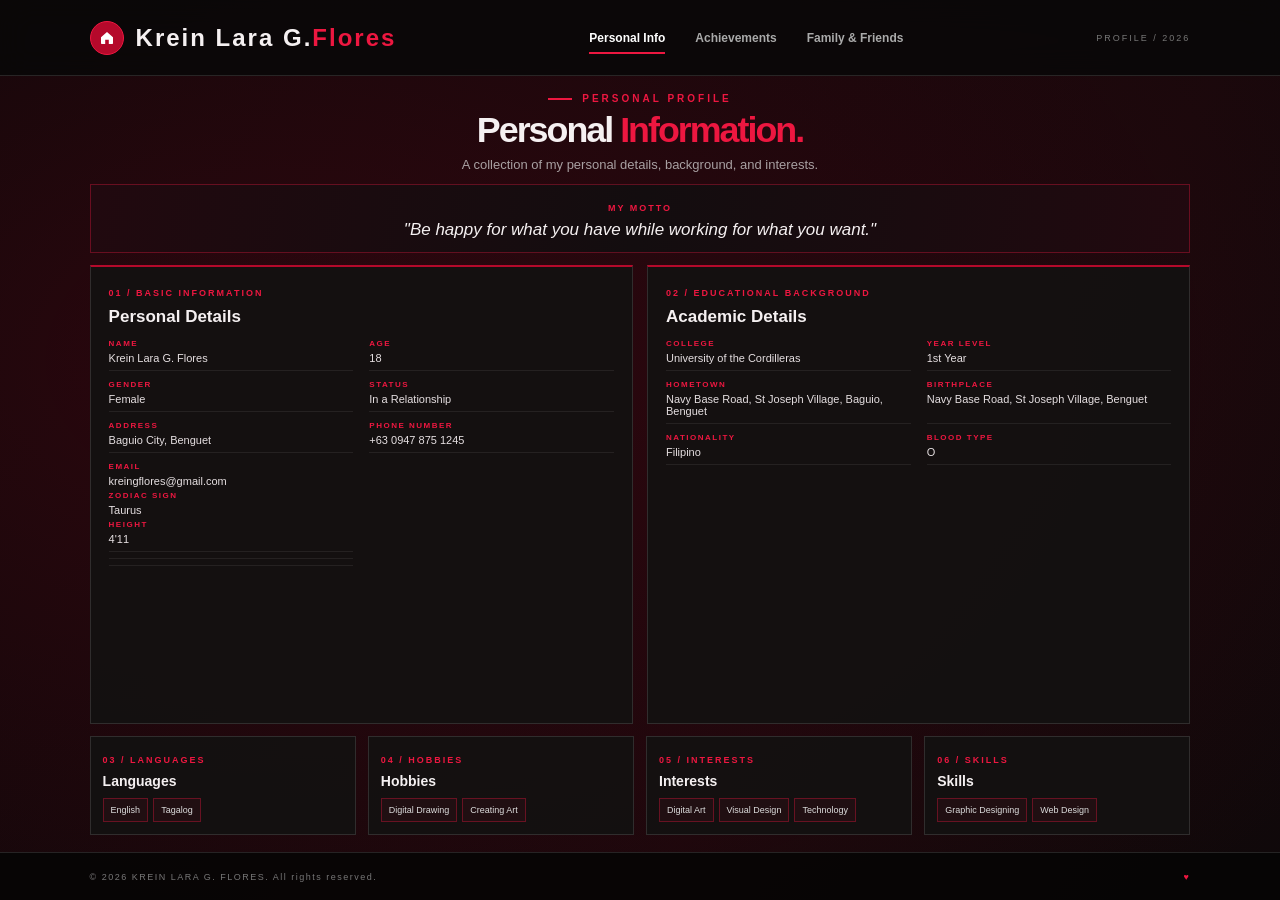
==== commit ee04e76e: "personal.html" ====
--- a/personal.html
+++ b/personal.html
@@ -209,6 +209,14 @@
                     <div class="information-item">
                         <span>EMAIL</span>
                         <strong>kreingflores@gmail.com</strong>
+
+                        <div class="information-item">
+                        <span>ZODIAC SIGN</span>
+                        <strong>Taurus</strong>
+
+                            <div class="information-item">
+                        <span>HEIGHT</span>
+                        <strong>4'11</strong>
                     </div>
 
                 </div>
